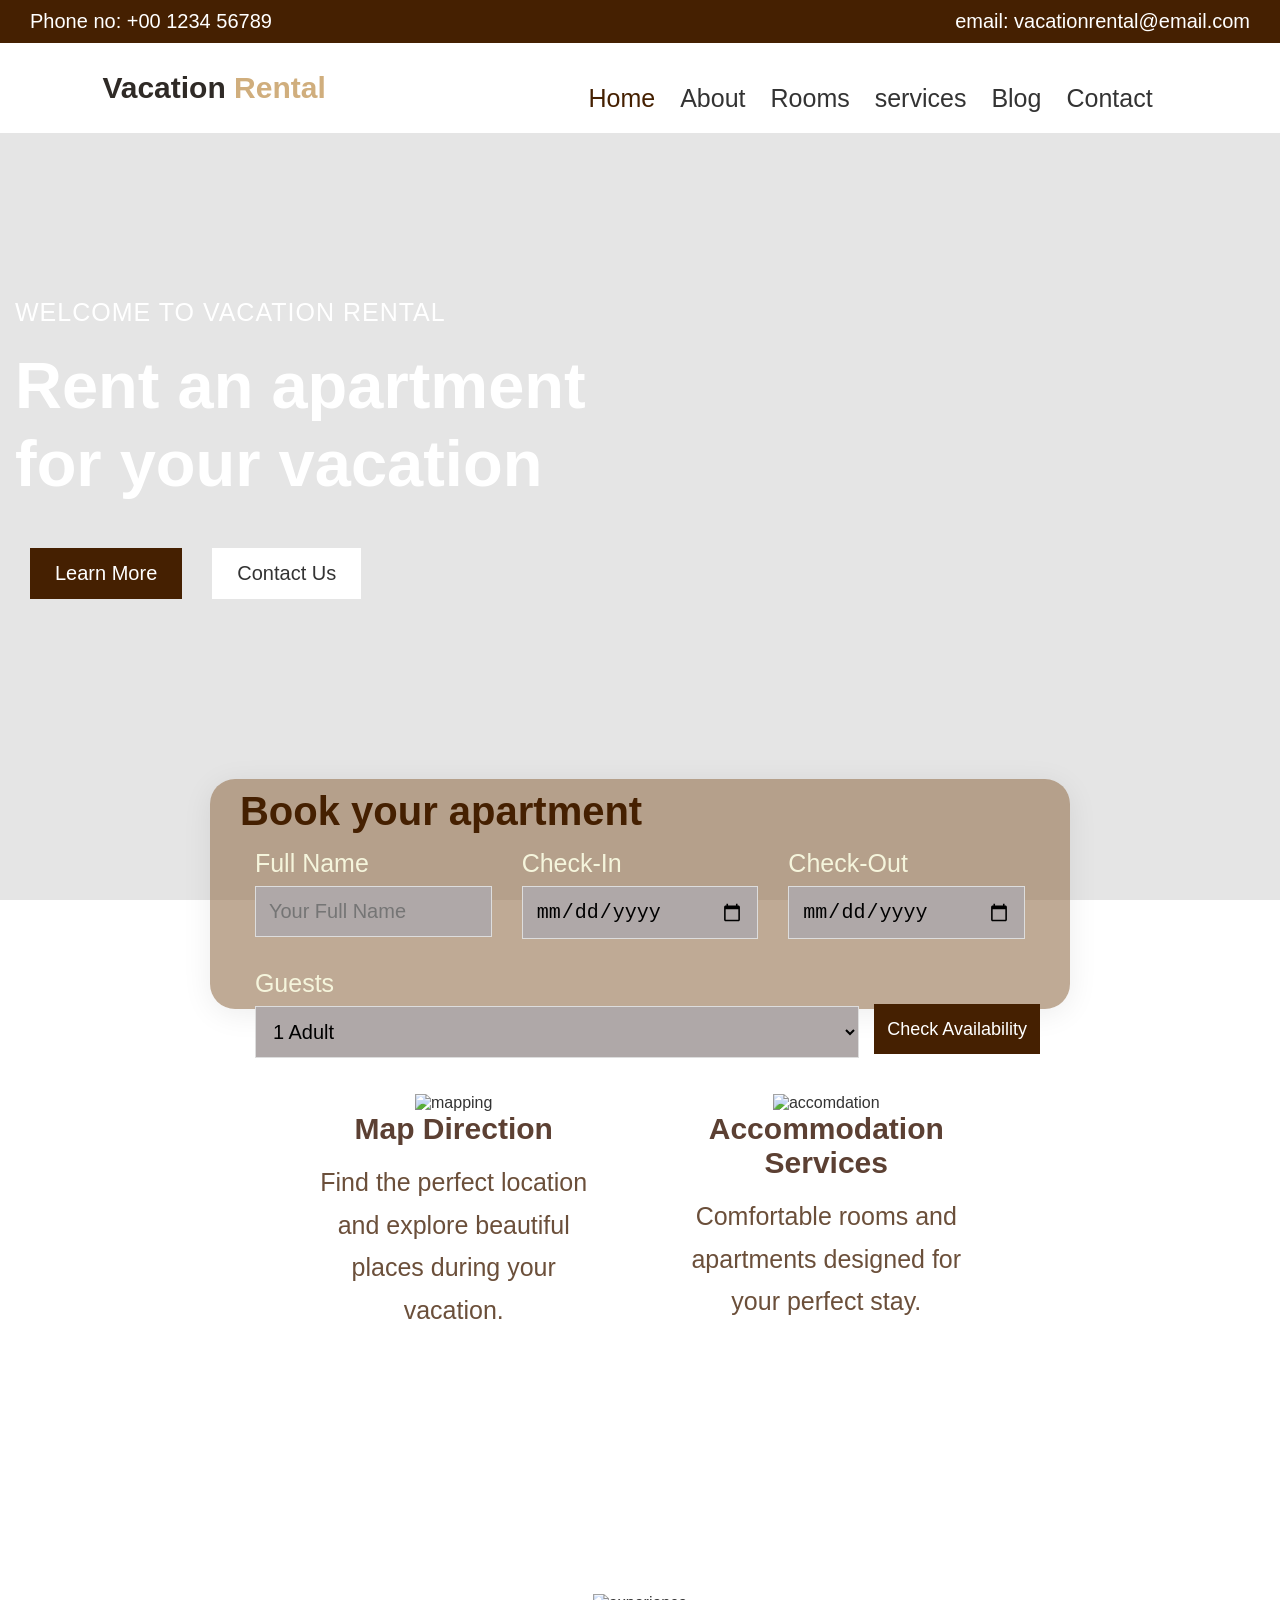
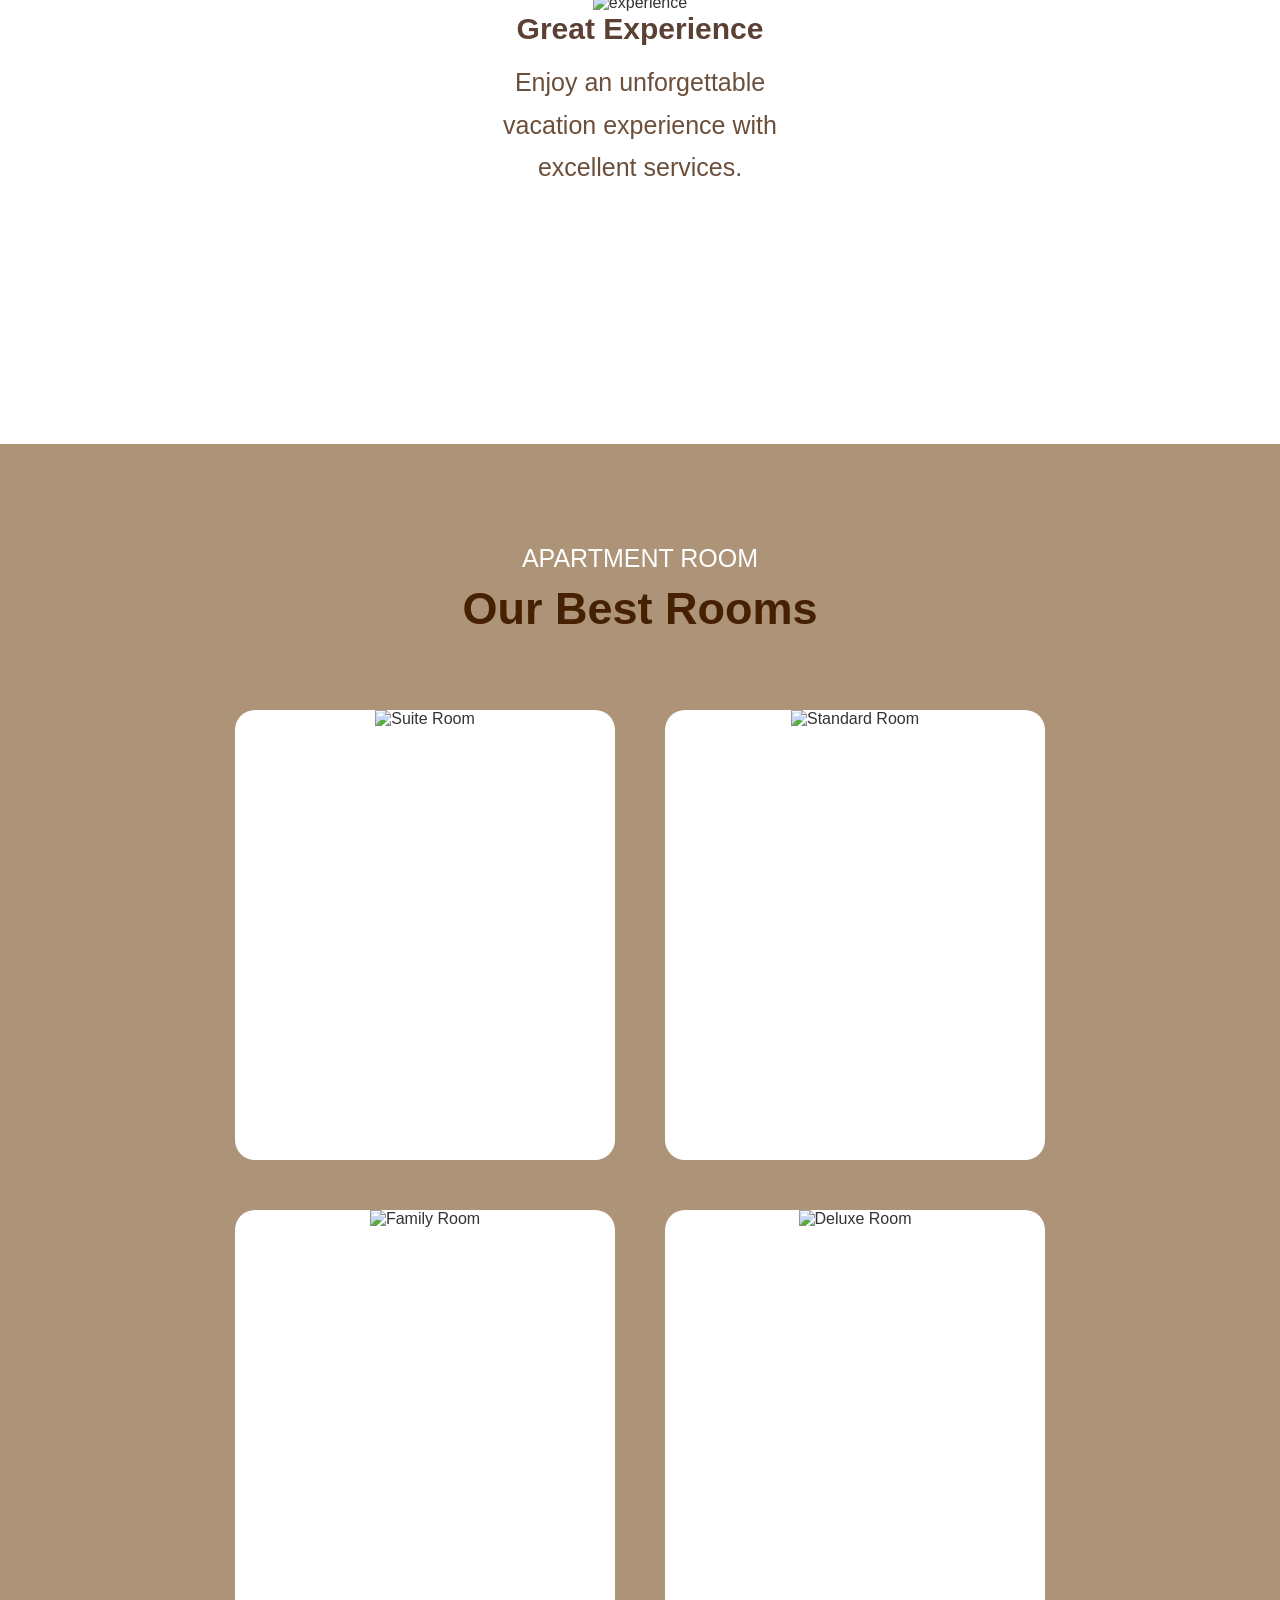
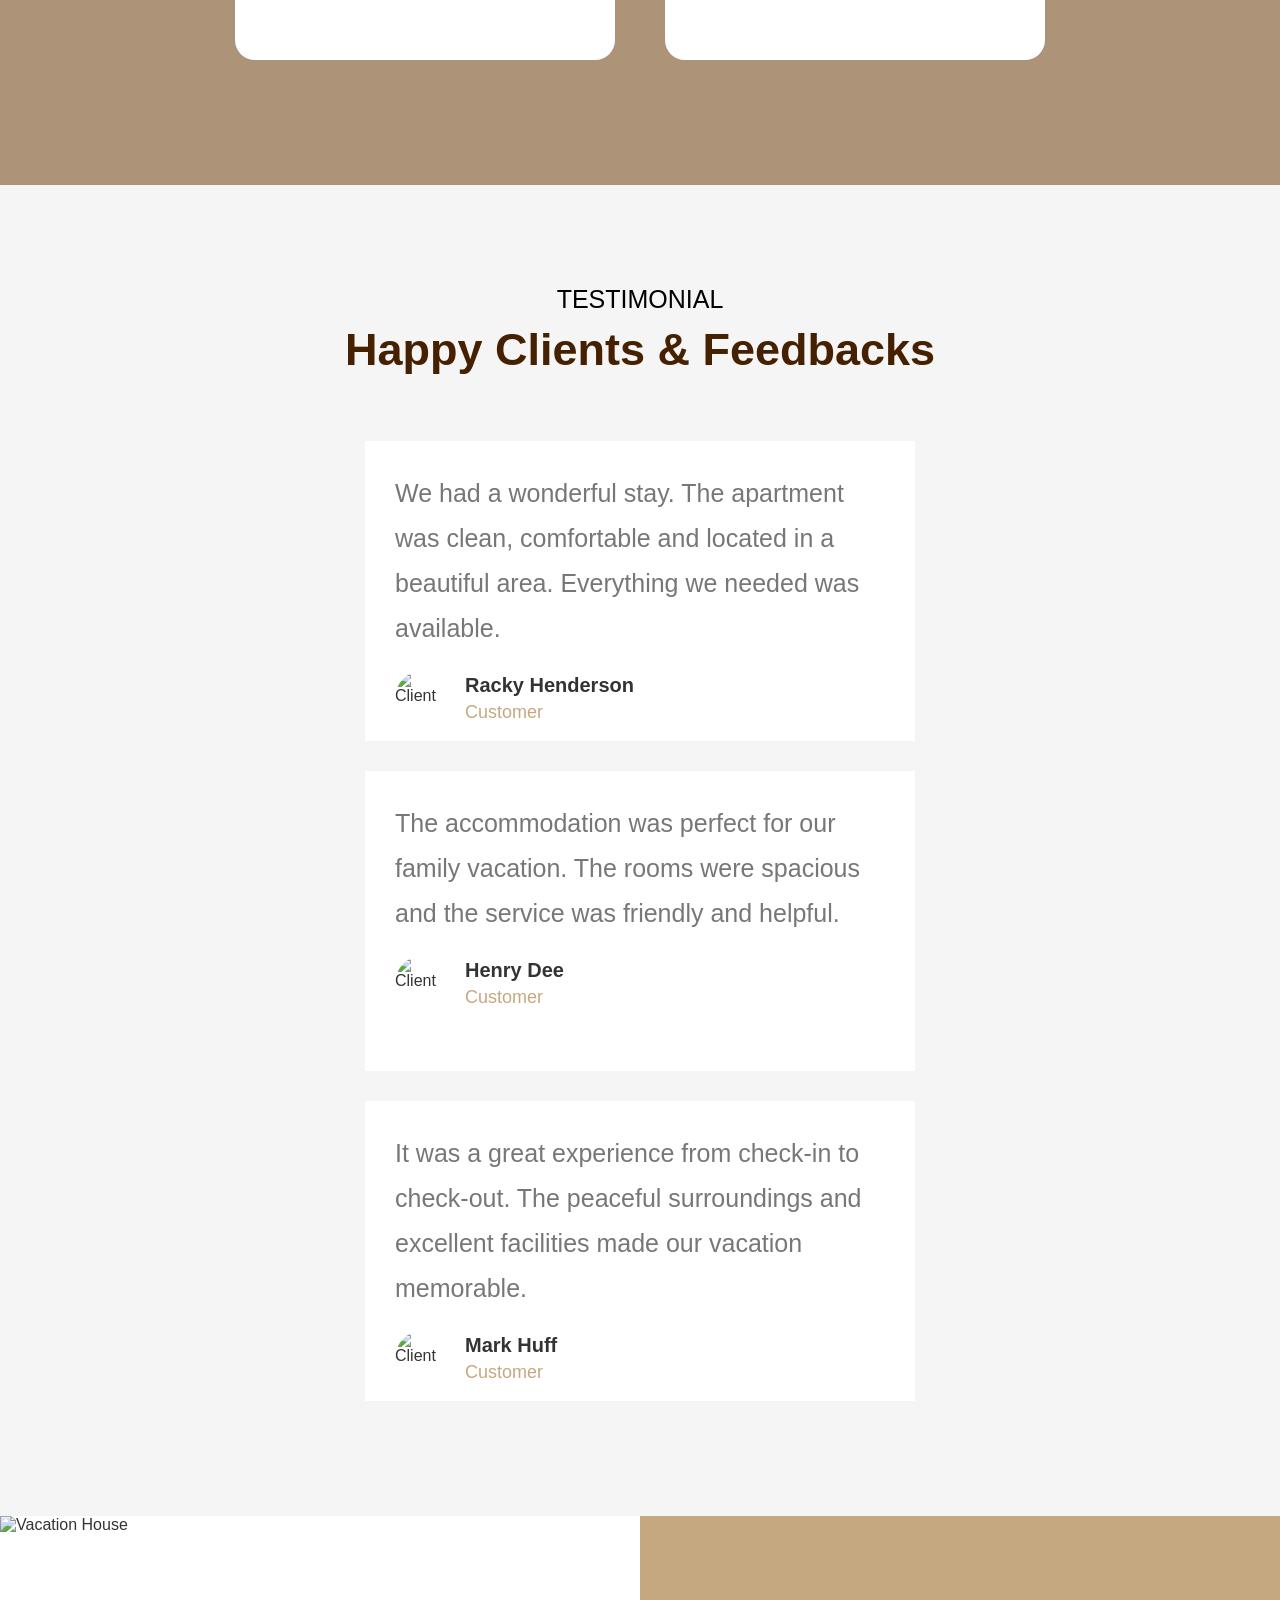
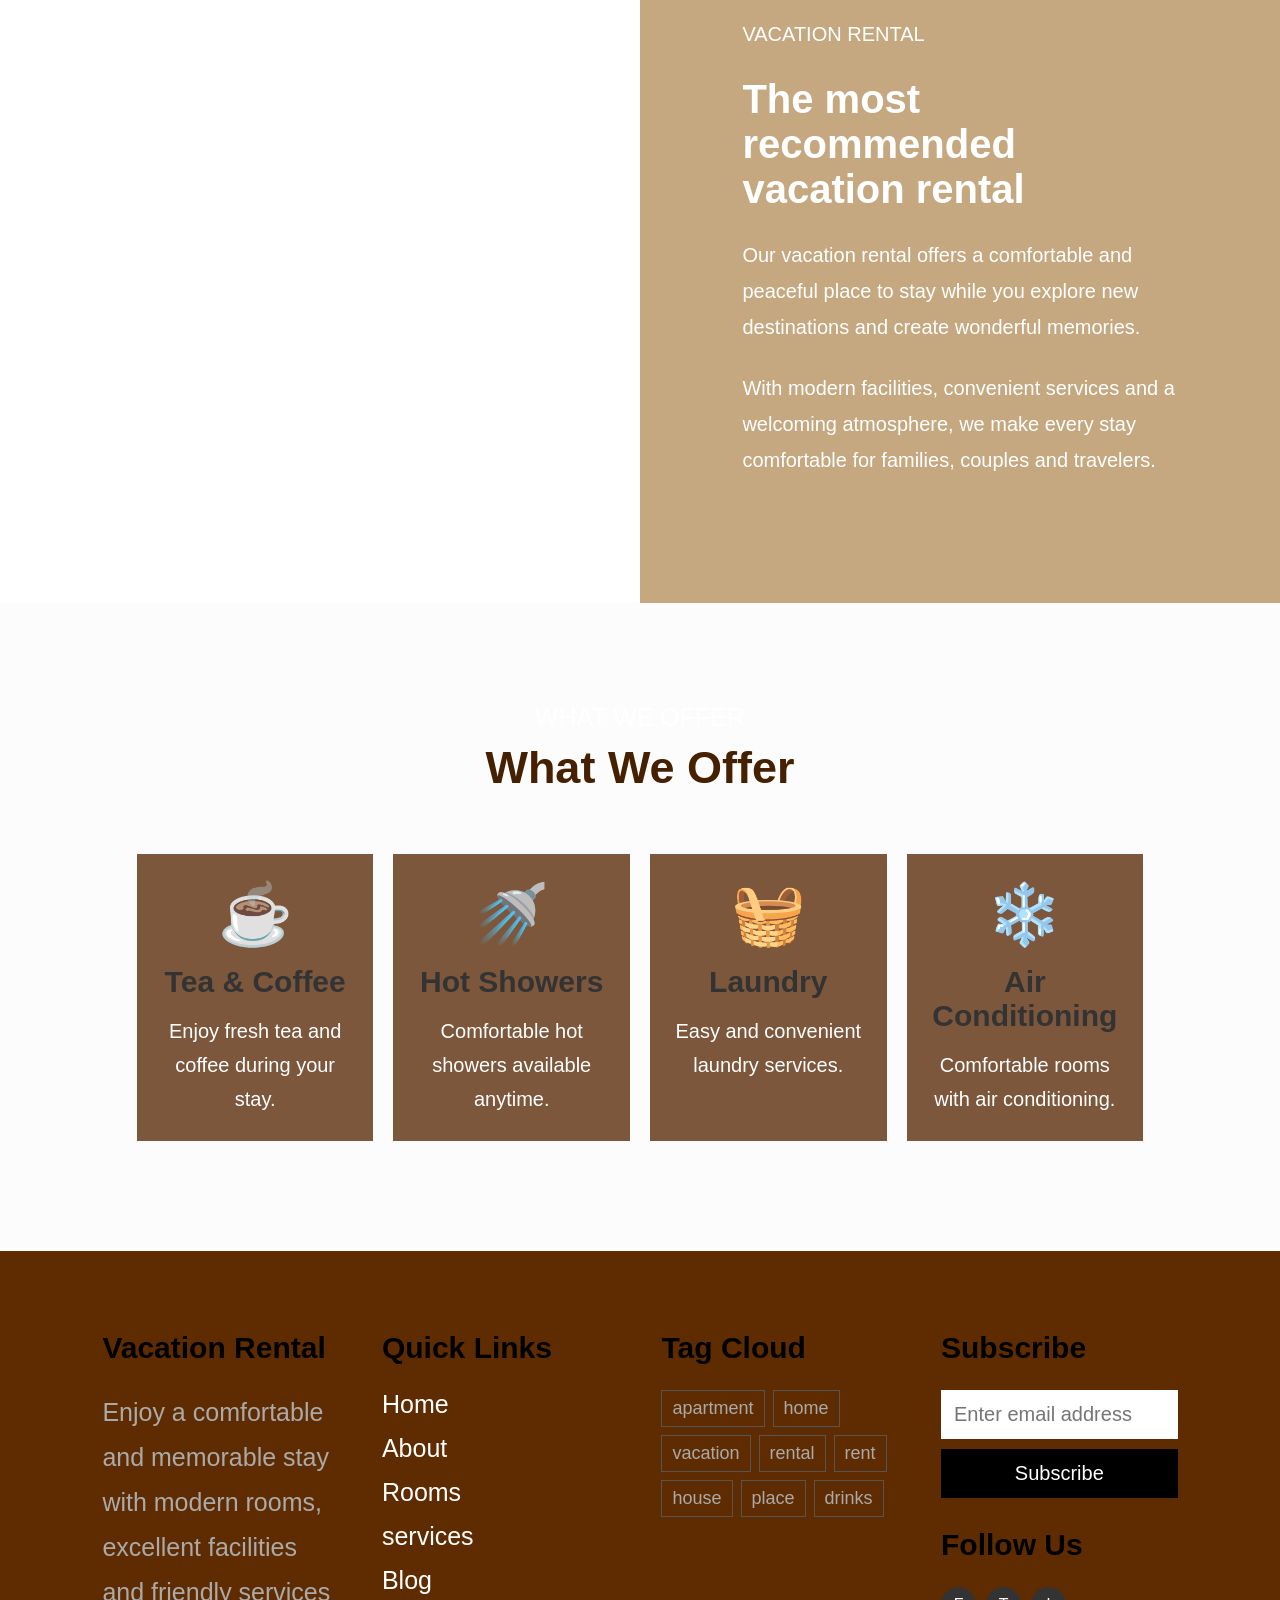
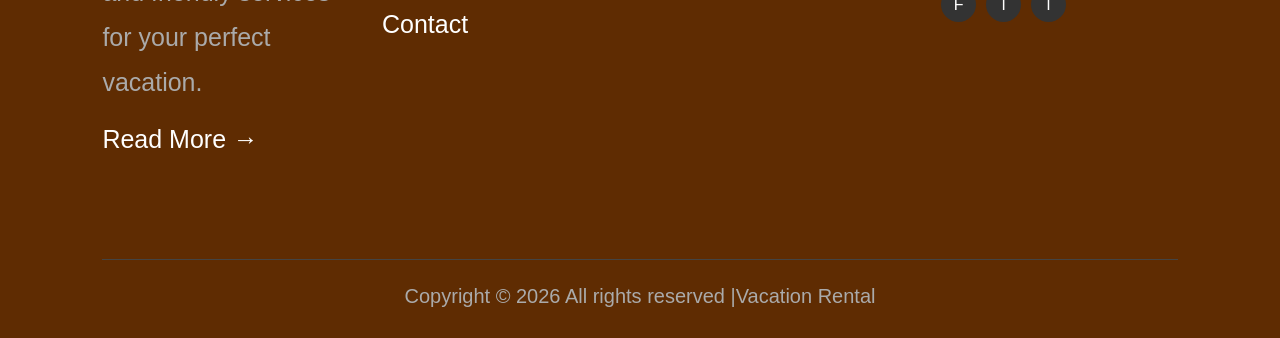
==== index.html @ 73f88fcf "Add files via upload Uploaded the Vacation Rental Project Files" ====
<!DOCTYPE html>
<html lang="en">
<head>
    <meta charset="UTF-8">
    <meta name="viewport" content="width=device-width, initial-scale=1.0">
    <title>Vacation Rental</title>
    <link rel="stylesheet" href="index.css">
</head>
<body>
    <header>
        <div class="top-bar">
            <div>
                Phone no: +00 1234 56789
            </div>
            <div>
                email: vacationrental@email.com
            </div>
        </div>
        <nav class="navbar">
            <a href="#home" class="logo">
                Vacation <span>Rental</span></a>
            <div class="nav-links">
                <a href="index.html" class="active">Home</a>
                <a href="about.html">About</a>
                <a href="rooms.html">Rooms</a>
                <a href="services.html">services</a>
                <a href="blog.html">Blog</a>
                <a href="contact.html">Contact</a>
            </div>
        </nav>
    </header>
    <section class="hero" >
        <div class="hero-content">
            <p>WELCOME TO VACATION RENTAL</p>
            <h1>Rent an apartment<br>for your vacation</h1>
            <div class="hero-buttons">
                <a href="rooms.html" class="btn btn-primary">Learn More</a>
                <a href="contact.html" class="btn btn-light">  Contact Us</a>
            </div>
        </div>
    </section>
    <section class="booking-section">
        <div class="booking-box">
            <h2 class="booking-title">  Book your apartment </h2>
            <div class="booking-item">
                <label>Full Name</label>
                <input type="text" placeholder="Your Full Name">
            </div>
            <div class="booking-item">
                <label>Check-In</label>
                <input type="date">
            </div>
            <div class="booking-item">
                <label>Check-Out</label>
                <input type="date">
            </div>
            <div class="booking-item">
                <label>Guests</label>
                <select>
                    <option>1 Adult</option>
                    <option>2 Adults</option>
                    <option>3 Adults</option>
                </select>
            </div>
            <button class="booking-button">Check Availability </button>
        </div>
    </section>
    <section class="services">
        <div class="services-container">
            <div class="service-card">
                <img src="images/maping_direction.png" alt="mapping">
                <h3>Map Direction</h3>
                <p>Find the perfect location and explore beautiful places during your vacation. </p>
            </div>
            <div class="service-card">
                <img src="images/accom_service.png" alt="accomdation">
                <h3>Accommodation Services</h3>
                <p> Comfortable rooms and apartments designed for your perfect stay.</p>
            </div>
            <div class="service-card">
                <img src="images/experience.png" alt="experience">
                <h3>Great Experience</h3>
                <p>  Enjoy an unforgettable vacation experience  with excellent services.</p>
            </div>
        </div>
    </section>
     <section class="rooms" id="rooms">
        <p class="section-small-title"> APARTMENT ROOM </p>
        <h2 class="section-title">   Our Best Rooms</h2>
        <div class="rooms-container">
        <div class="room-card">
             <div class="room-card-front">
                <img src="images/room1.avif" alt="Suite Room">
          </div>
           <div class="room-content-back">
                    <p class="room-price"> $120 / night</p>
                    <h3>Suite Room</h3>
                    <div class="room-details">
                        <span>Max: 3 Persons</span>
                        <span>Size: 45 m²</span>
                        <span>View: Sea View</span>
                        <span>Bed: 1</span>
                    </div>
                    <a href="#" class="room-btn">View Room Details &rarr;</a>
                </div>
        </div>
           <div class="room-card">
                <div class="room-card-front">
                    <img src="images/room2.avif"
                    alt="Standard Room">
                </div>
                <div class="room-content-back">
                    <p class="room-price">$100 / night</p>
                    <h3>Standard Room</h3>
                    <div class="room-details">
                        <span>Max: 3 Persons</span>
                        <span>Size: 45 m²</span>
                        <span>View: Sea View</span>
                        <span>Bed: 1</span>
                    </div>
                    <a href="#" class="room-btn">  View Room Details &rarr;</a>
                </div>
            </div>
            <div class="room-card">
                <div class="room-card-front"><img src="images/room3.avif"alt="Family Room"></div>
                <div class="room-content-back">
                    <p class="room-price">$150 / night</p>
                    <h3>Family Room</h3>
                    <div class="room-details">
                        <span>Max: 4 Persons</span>
                        <span>Size: 55 m²</span>
                        <span>View: Garden View</span>
                        <span>Bed: 2</span>
                    </div>
                    <a href="#" class="room-btn">   View Room Details &rarr;</a>
                </div>
            </div>
            <div class="room-card">
               <div class="room-card-front"> <img src="images/room4.avif"  alt="Deluxe Room"></div>
                <div class="room-content-back">
                    <p class="room-price">   $180 / night </p>
                    <h3>Deluxe Room</h3>
                    <div class="room-details">
                        <span>Max: 3 Persons</span>
                        <span>Size: 60 m²</span>
                        <span>View: Mountain View</span>
                        <span>Bed: 2</span>
                    </div>
                    <a href="#" class="room-btn"> View Room Details &rarr;</a>
                </div>
            </div>
        </div>
    </section> 
    
    <section class="testimonial">
        <p class="section-small-title"> TESTIMONIAL
        </p>
        <h2 class="section-title">  Happy Clients & Feedbacks</h2>
        <div class="testimonial-container">
            <div class="testimonial-card">
                <p>We had a wonderful stay. The apartment was clean, comfortable and located in a beautiful area. Everything we needed was available.</p>
                <div class="client">
                    <img src="images/client1.jpg" alt="Client">
                    <div>
                        <h4>Racky Henderson</h4>
                        <span>Customer</span>
                    </div>
                </div>
            </div>
            <div class="testimonial-card">
                <p>The accommodation was perfect for our family vacation. The rooms were spacious and the service was friendly and helpful.</p>
                <div class="client">
                    <img src="images/client2.jpg" alt="Client">
                    <div>
                        <h4>Henry Dee</h4>
                        <span>Customer</span>
                    </div>
                </div>
            </div>
            <div class="testimonial-card">
                <p>It was a great experience from check-in to check-out. The peaceful surroundings and excellent facilities made our vacation memorable.</p>
                <div class="client">
                    <img src="images/client3.jpg" alt="Client">
                    <div>
                        <h4>Mark Huff</h4>
                        <span>Customer</span>
                    </div>
                </div>
            </div>
        </div>
    </section>
    <section class="about-section" id="about">
        <div class="about-image">
            <img src="images/recc.avif"
                alt="Vacation House">
        </div>
        <div class="about-content">
            <p>VACATION RENTAL</p>
            <h2> The most recommended vacation rental</h2>
            <p>Our vacation rental offers a comfortable and peaceful place to stay while you explore new destinations and create wonderful memories.</p>
            <p>With modern facilities, convenient services and a welcoming atmosphere, we make every stay comfortable for families, couples and travelers.</p>
        </div>
    </section>

    <section class="offer">
        <p class="section-small-title"> WHAT WE OFFER </p>
        <h2 class="section-title">    What We Offer</h2>
        <div class="offer-container">

            <div class="offer-card">
                <div class="offer-icon">☕</div>
                <h3>Tea & Coffee</h3>
                <p>Enjoy fresh tea and coffee during your stay.</p>
            </div>

            <div class="offer-card">
                <div class="offer-icon">🚿</div>
                <h3>Hot Showers</h3>
                <p>Comfortable hot showers available anytime.</p>
            </div>

            <div class="offer-card">
                <div class="offer-icon">🧺</div>
                <h3>Laundry</h3>
                <p>Easy and convenient laundry services.</p>
            </div>

            <div class="offer-card">
                <div class="offer-icon">❄️</div>
                <h3>Air Conditioning</h3>
                <p>Comfortable rooms with air conditioning.</p>
            </div>
        </div>
    </section>

   
   <footer>
        <div class="footer-container" id="footer">
            <div class="footer-box">
                <h2> Vacation Rental </h2>
                <p>
                    Enjoy a comfortable and memorable stay with modern rooms,
                    excellent facilities and friendly services for your perfect vacation.
                </p>
                <a href="about.html"> Read More &rarr;</a>
            </div>
            <div class="footer-box">
                <h3>  Quick Links</h3>
                <a href="index.html">Home</a>
                <a href="about.html">About</a>
                <a href="rooms.html">Rooms</a>
                <a href="services.html">services</a>
                <a href="blog.html">Blog</a>
                <a href="contact.html">Contact</a>
            </div>
            <div class="footer-box">
                <h3> Tag Cloud </h3>
                <div class="tags">
                    <span>apartment</span>
                    <span>home</span>
                    <span>vacation</span>
                    <span>rental</span>
                    <span>rent</span>
                    <span>house</span>
                    <span>place</span>
                    <span>drinks</span>
                </div>
            </div>
            <div class="footer-box">
                <h3>  Subscribe </h3>
                <input type="email" placeholder="Enter email address">
                <button> Subscribe</button>
                <h3 class="follow-title"> Follow Us</h3>
                <div class="social-links">
                    <a href="#">F</a>
                    <a href="#">T</a>
                    <a href="#">I</a>
                </div>
            </div>
        </div>
        <div class="footer-bottom">
            <p>Copyright © 2026 All rights reserved |Vacation Rental</p>
        </div>
    </footer>
</body>
</html>
---- index.css ----
* {
    margin: 0;
    padding: 0;
    box-sizing: border-box;
}
body {
    font-family: Arial, sans-serif;
    color: #333;
    min-height: 100vh;
    background-image:
        linear-gradient(
            rgba(0, 0, 0, 0.1),
            rgba(0, 0, 0, 0.1) ),
        url("images/home-bg.avif");

    background-attachment: fixed;
    background-size: cover;
    background-position: center;
}

a {
    text-decoration: none;
}

header {
    background-color: white;
    width: 100%;
}

.top-bar {
    background-color: #452001;
    color: white;
    padding: 10px 30px;
    display: flex;
    justify-content: space-between;
    font-size: 20px;
}

.navbar {
    height: 90px;
    padding: 0 8%;
    display: flex;
    align-items: center;
    justify-content: space-between;
    background-color: white;
}

.logo {
    font-size: 30px;
    font-weight: bold;
    color: #2F2A26;
}

.logo span {
    color: #d0ae7d;
}

.nav-links {
    display: flex;
    margin-top: 20px;
}

.nav-links a {
    color: #333;
    font-size: 25px;
    margin-right: 25px;
    transition: 0.3s;
}

.nav-links a:hover,
.nav-links .active {
    color: #452001;
}

.hero {
    display: flex;
    padding: 15px;
}

.hero-content {
    width: 55%;
    color: white;
    position: relative;
    top: 150px;
}

.hero-content p {
    font-size: 25px;
    margin-bottom: 20px;
    letter-spacing: 1px;
}

.hero-content h1 {
    font-size: 65px;
    line-height: 1.2;
    margin-bottom: 30px;
}

.hero-buttons {
    display: flex;
}

.btn {
    padding: 14px 25px;
    display: inline-block;
    margin: 15px;
    transition: 0.3s;
}

.btn-primary {
    background-color: #452001;
    font-size: 20px;
    color: white;
}

.btn-primary:hover {
    background-color: white;
    color: #333;
}

.btn-light {
    background-color: white;
    font-size: 20px;
    color: #333;
}

.btn-light:hover {
    background-color: #452001;
    color: white;
}

.booking-section {
    padding: 0 8%;
    margin-top: 300px;
    position: relative;
    z-index: 10;
}

.booking-box {
    background-color: #9876549e;
    padding: 10px 30px;
    box-shadow: 0 5px 30px rgba(0, 0, 0, 0.074);
    height: 230px;
    width: 80%;
    display: flex;
    flex-direction: row;
    justify-content: center;
    flex-wrap: wrap;
    margin: 0 auto;
    border-radius: 25px;
}

.booking-title {
    width: 100%;
    font-size: 40px;
    color: #452001;
}

.booking-item {
    flex: 1;
    min-width: 180px;
    margin: 15px;
}

.booking-item label {
    display: block;
    margin-bottom: 8px;
    font-size: 25px;
    color: beige;
}

.booking-item input,
.booking-item select {
    width: 100%;
    padding: 13px;
    font-size: 20px;
    background-color: #afa8a8;
    border: 1px solid #ddd;
    outline: none;
}

.booking-button {
    background-color: #452001;
    color: white;
    border: none;
    height: 50px;
    padding: 13px;
    margin-top: 50px;
    cursor: pointer;
    font-size: 18px;
}
.services {
    margin-top: 25px;
    padding: 5px 8%;
    text-align: center;
}

.section-small-title {
    color: white;
    font-size: 25px;
 margin-bottom: 10px;
}

.section-title {
    font-size: 45px;
    color: #452001;
    margin-bottom: 20px;
}

.services-container {
    display: flex;
    justify-content: center;
    flex-wrap: wrap;
}

.service-card {
    width: 30%;
    height: 450px;
    min-width: 250px;
    padding: 30px 20px;
    margin: 25px;
    background-color: white;
    transition: 0.2s;
}

.service-card:hover {
    width: 32%;
    height: 480px;
}

.service-card img {
    width: 100%;
    height: 250px;
    object-fit: cover;
}

.service-card h3 {
    font-size: 30px;
    margin-bottom: 15px;
    color: #5C4033;
}

.service-card p {
    color: #6B4F3A;
    font-size: 25px;
    line-height: 1.7;
}

.rooms {
    background-color: #987654c9;
    padding: 100px 100px;
    text-align: center;
}

.rooms-container {
    margin-top: 50px;
    display: flex;
    flex-wrap: wrap;
    justify-content: center;
    background-color: transparent;
}

.room-card {
    width: 380px;
    height: 450px;
    margin: 25px;
    position: relative;
    perspective: 1000px;
    transform-style: preserve-3d;
    transition: 1s;
}

.room-card:hover {
    transform: rotateY(180deg);
}

.room-card-front,
.room-content-back {
    position: absolute;
    width: 100%;
    height: 100%;
    top: 0;
    left: 0;
    border-radius: 20px;
    backface-visibility: hidden;
}

.room-card-front {
    background: white;
    overflow: hidden;
}

.room-card-front img {
    width: 100%;
    height: 100%;
    object-fit: cover;
}

.room-content-back {
    background: #48260ac3;
    transform: rotateY(180deg);
    display: flex;
    justify-content: center;
    align-items: center;
    flex-direction: column;
    padding: 20px;
    text-align: center;
}

.room-content-back .room-price {
    color: rgb(196, 148, 28);
    font-size: 20px;
    font-weight: bold;
    margin-bottom: 18px;
}

.room-content-back h3 {
    color: #FFFFFF;
    font-size: 30px;
    margin-bottom: 15px;
}

.room-content-back .room-details {
    display: flex;
    flex-direction: column;
    align-items: start;
    color: #F5E6D3;
    font-size: 20px;
}

.room-content-back .room-details span {
    margin-bottom: 8px;
}

.room-content-back .room-btn {
    font-size: 20px;
    margin-top: 20px;
    display: inline-block;
    color: rgb(196, 148, 28);
}

.testimonial {
    padding: 100px 8%;
    text-align: center;
    background-color: whitesmoke;
}

.testimonial .section-small-title {
    color: black;
}

.testimonial-container {
    margin-top: 50px;
    display: flex;
    justify-content: center;
    flex-wrap: wrap;
}

.testimonial-card {
    width: 550px;
    min-width: 250px;
    height: 300px;
    padding: 30px;
    margin: 15px;
    background-color: white;
    text-align: left;
    transition: all 2s ease-in;
}

.testimonial-card:hover {
    transform: translateY(-20px);
}

.testimonial-card p {
    color: #777;
    font-size: 25px;
    line-height: 1.8;
    margin-bottom: 20px;
}

.client {
    display: flex;
    align-items: center;
}

.client img {
    width: 55px;
    height: 55px;
    border-radius: 50%;
    object-fit: cover;
    margin-right: 15px;
}

.client h4 {
    font-size: 20px;
    margin-bottom: 5px;
}

.client span {
    color: #c5a880;
    font-size: 18px;
}

.about-section {
    display: flex;
    min-height: 500px;
}

.about-image {
    width: 50%;
}

.about-image img {
    width: 100%;
    height: 100%;
    object-fit: cover;
}

.about-content {
    width: 50%;
    background-color: #c5a880;
    color: white;
    padding: 100px 8%;
    display: flex;
    flex-direction: column;
    justify-content: center;
}

.about-content h2 {
    font-size: 40px;
    margin-bottom: 25px;
}

.about-content p {
    font-size: 20px;
    line-height: 1.8;
    margin-bottom: 25px;
}

.offer {
    padding: 100px 8%;
    text-align: center;
    background-color: rgba(245, 245, 245, 0.329);
}

.offer-container {
    margin-top: 50px;
    display: flex;
    flex-wrap: wrap;
    justify-content: center;
}

.offer-card {
    width: 22%;
    min-width: 220px;
    padding: 25px;
    margin: 10px;
    background-color: #7c573c;
}

.offer-card h3 {
    font-size: 30px;
    margin: 15px 0;
}

.offer-card p {
    font-size: 20px;
    color: white;
    line-height: 1.7;
}

.offer-icon {
    font-size: 60px;
    margin-bottom: 15px;
}

footer {
    background-color: #5f2c02;
    color: #aaa;
    padding: 80px 8% 30px;
}

.footer-container {
    display: flex;
    justify-content: space-between;
    flex-wrap: wrap;
}

.footer-box {
    width: 22%;
    min-width: 200px;
    margin-bottom: 30px;
}

.footer-box h2,
.footer-box h3 {
    color: black;
    font-size: 30px;
    margin-bottom: 25px;
}

.footer-box p {
    font-size: 25px;
    line-height: 1.8;
    margin-bottom: 20px;
}

.footer-box > a {
    display: block;
    color: white;
    font-size: 25px;
    margin-bottom: 15px;
    transition: 0.3s;
}

.footer-box > a:hover {
    color: goldenrod;
}

.footer-box input {
    width: 100%;
    padding: 13px;
    font-size: 20px;
    border: none;
    outline: none;
    margin-bottom: 10px;
}

.footer-box button {
    width: 100%;
    padding: 13px;
    border: none;
    font-size: 20px;
    background-color: black;
    color: white;
    cursor: pointer;
    transition: 0.3s;
}

.footer-box button:hover {
    background-color: white;
    color: #333;
}

.tags {
    display: flex;
    flex-wrap: wrap;
}

.tags span {
    border: 1px solid #555;
    padding: 7px 10px;
    font-size: 18px;
    margin-right: 8px;
    margin-bottom: 8px;
    transition: 0.3s;
}

.tags span:hover {
    background-color: #c5a880;
    color: #ffffff;
    border-color: #c5a880;
}

.follow-title {
    margin-top: 30px;
}

.social-links {
    display: flex;
}

.social-links a {
    width: 35px;
    height: 35px;
    border-radius: 50%;
    background-color: #333;
    color: white;
    display: flex;
    justify-content: center;
    align-items: center;
    margin-right: 10px;
    transition: 0.3s;
}

.social-links a:hover {
    background-color: #c5a880;
}

.footer-bottom {
    border-top: 1px solid #444;
    margin-top: 60px;
    padding-top: 25px;
    text-align: center;
}

.footer-bottom p {
    font-size: 20px;
}


@media (max-width: 767px) {

    .top-bar {
        flex-direction: column;
        align-items: center;
        text-align: center;
        padding: 10px 15px;
        font-size: 16px;
    }

    .top-bar div {
        margin-bottom: 5px;
    }
    .navbar {
        height: auto;
        padding: 20px 15px;
        flex-direction: column;
    }

    .logo {
        font-size: 26px;
        margin-bottom: 15px;
    }

    .nav-links {
        width: 100%;
        flex-wrap: wrap;
        justify-content: center;
        margin-top: 0;
    }

    .nav-links a {
        font-size: 16px;
        margin-right: 12px;
        margin-bottom: 10px;
    }
    .hero {
        min-height: 450px;
        padding: 30px 20px;
        align-items: center;
    }

    .hero-content {
        width: 100%;
        top: 0;
        text-align: center;
    }

    .hero-content h1 {
        font-size: 38px;
        line-height: 1.2;
        margin-bottom: 20px;
    }

    .hero-content p {
        font-size: 16px;
        margin-bottom: 15px;
    }

    .hero-buttons {
        justify-content: center;
        flex-wrap: wrap;
    }

    .btn {
        font-size: 16px;
        padding: 12px 20px;
        margin: 8px;
    }
    .booking-section {
        margin-top: 30px;
        padding: 0 15px;
    }

    .booking-box {
        width: 100%;
        height: auto;
        padding: 25px 20px;
        flex-direction: column;
        flex-wrap: nowrap;
    }

    .booking-title {
        width: 100%;
        font-size: 28px;
        text-align: center;
        margin-bottom: 10px;
    }

    .booking-item {
        width: 100%;
        min-width: 0;
        margin: 10px 0;
        flex: none;
    }

    .booking-item label {
        font-size: 18px;
    }

    .booking-item input,
    .booking-item select {
        width: 100%;
        font-size: 16px;
        padding: 12px;
    }

    .booking-button {
        width: 100%;
        height: 50px;
        margin: 15px 0 0;
        font-size: 16px;
    }

    .section-small-title {
        font-size: 18px;
    }

    .section-title {
        font-size: 30px;
        line-height: 1.2;
    }

    .services {
        padding: 50px 15px;
    }

    .services-container {
        flex-direction: column;
        align-items: center;
    }

    .service-card {
        width: 100%;
        height: auto;
        min-width: 0;
        margin: 15px 0;
    }

    .service-card:hover {
        width: 100%;

        height: auto;
    }

    .service-card img {
        height: 220px;
    }

    .service-card h3 {
        font-size: 25px;
    }

    .service-card p {
        font-size: 18px;
    }

    .rooms {
        padding: 60px 15px;
    }

    .rooms-container {
        flex-direction: column;
        align-items: center;
    }

    .room-card {
        width: 100%;
        height: 400px;
        min-width: 0;
        margin: 15px 0;
    }
    .testimonial {
        padding: 60px 15px;
    }

    .testimonial-container {
        flex-direction: column;
        align-items: center;
        margin-top: 30px;
    }

    .testimonial-card {
        width: 100%;
        height: auto;
        min-height: 250px;
        min-width: 0;
        margin: 15px 0;
        padding: 25px;
    }

    .testimonial-card p {
        font-size: 18px;
        line-height: 1.6;
    }

    .about-section {
        flex-direction: column;
    }

    .about-image,
    .about-content {
        width: 100%;
    }

    .about-image {
        height: 300px;
    }

    .about-content {
        padding: 50px 20px;
    }

    .about-content h2 {
        font-size: 30px;
    }

    .about-content p {
        font-size: 18px;
    }
    .offer {
        padding: 60px 15px;
    }

    .offer-container {
        flex-direction: column;
        align-items: center;
        margin-top: 30px;
    }

    .offer-card {
        width: 100%;
        min-width: 0;
        margin: 10px 0;
    }

    .offer-card h3 {
        font-size: 25px;
    }

    .offer-card p {
        font-size: 18px;
    }
    footer {
        padding: 50px 20px 25px;
    }

    .footer-container {
        flex-direction: column;
    }

    .footer-box {
        width: 100%;

        min-width: 0;

        margin-bottom: 30px;
    }

    .footer-box h2,
    .footer-box h3 {
        font-size: 25px;
    }

    .footer-box p,
    .footer-box > a {
        font-size: 18px;
    }

    .footer-bottom {
        margin-top: 30px;
    }

    .footer-bottom p {
        font-size: 16px;
    }
}
@media (min-width: 768px) and (max-width: 1024px) {

    .navbar {
        height: auto;
        padding: 20px;
        flex-direction: column;
    }

    .nav-links {
        margin-top: 15px;
        flex-wrap: wrap;
        justify-content: center;
    }

    .nav-links a {
        font-size: 20px;
        margin-right: 15px;
        margin-bottom: 10px;
    }

    .hero {
        min-height: 500px;
        padding: 40px 5%;
        align-items: center;
    }

    .hero-content {
        width: 70%;
        top: 0;
    }

    .hero-content h1 {
        font-size: 48px;
    }

    .hero-content p {
        font-size: 20px;
    }
    .booking-section {
        margin-top: 50px;
        padding: 0 5%;
    }

    .booking-box {
        width: 100%;
        height: auto;
        padding: 25px;
    }

    .booking-title {
        font-size: 35px;
        margin-bottom: 10px;
    }

    .booking-item {
        flex: 0 0 42%;
        min-width: 0;
        margin: 10px;
    }

    .booking-button {
        width: 42%;
        margin: 10px;
        margin-top: 43px;
    }
    .services {
        padding: 70px 5%;
    }

    .service-card {
        width: 45%;
        min-width: 0;
        margin: 15px;
    }
    .rooms {
        padding: 70px 5%;
    }

    .room-card {
        width: 45%;
        margin: 15px;
    }
    .testimonial {
        padding: 70px 5%;
    }

    .testimonial-card {
        width: 45%;
        min-width: 0;
        height: auto;
        margin: 15px;
    }

    .testimonial-card p {
        font-size: 20px;
    }

    .about-content {
        padding: 60px 6%;
    }

    .offer {
        padding: 70px 5%;
    }

    .offer-card {
        width: 45%;
        min-width: 0;
        margin: 15px;
    }
    .footer-box {
        width: 45%;
        min-width: 0;
    }
}
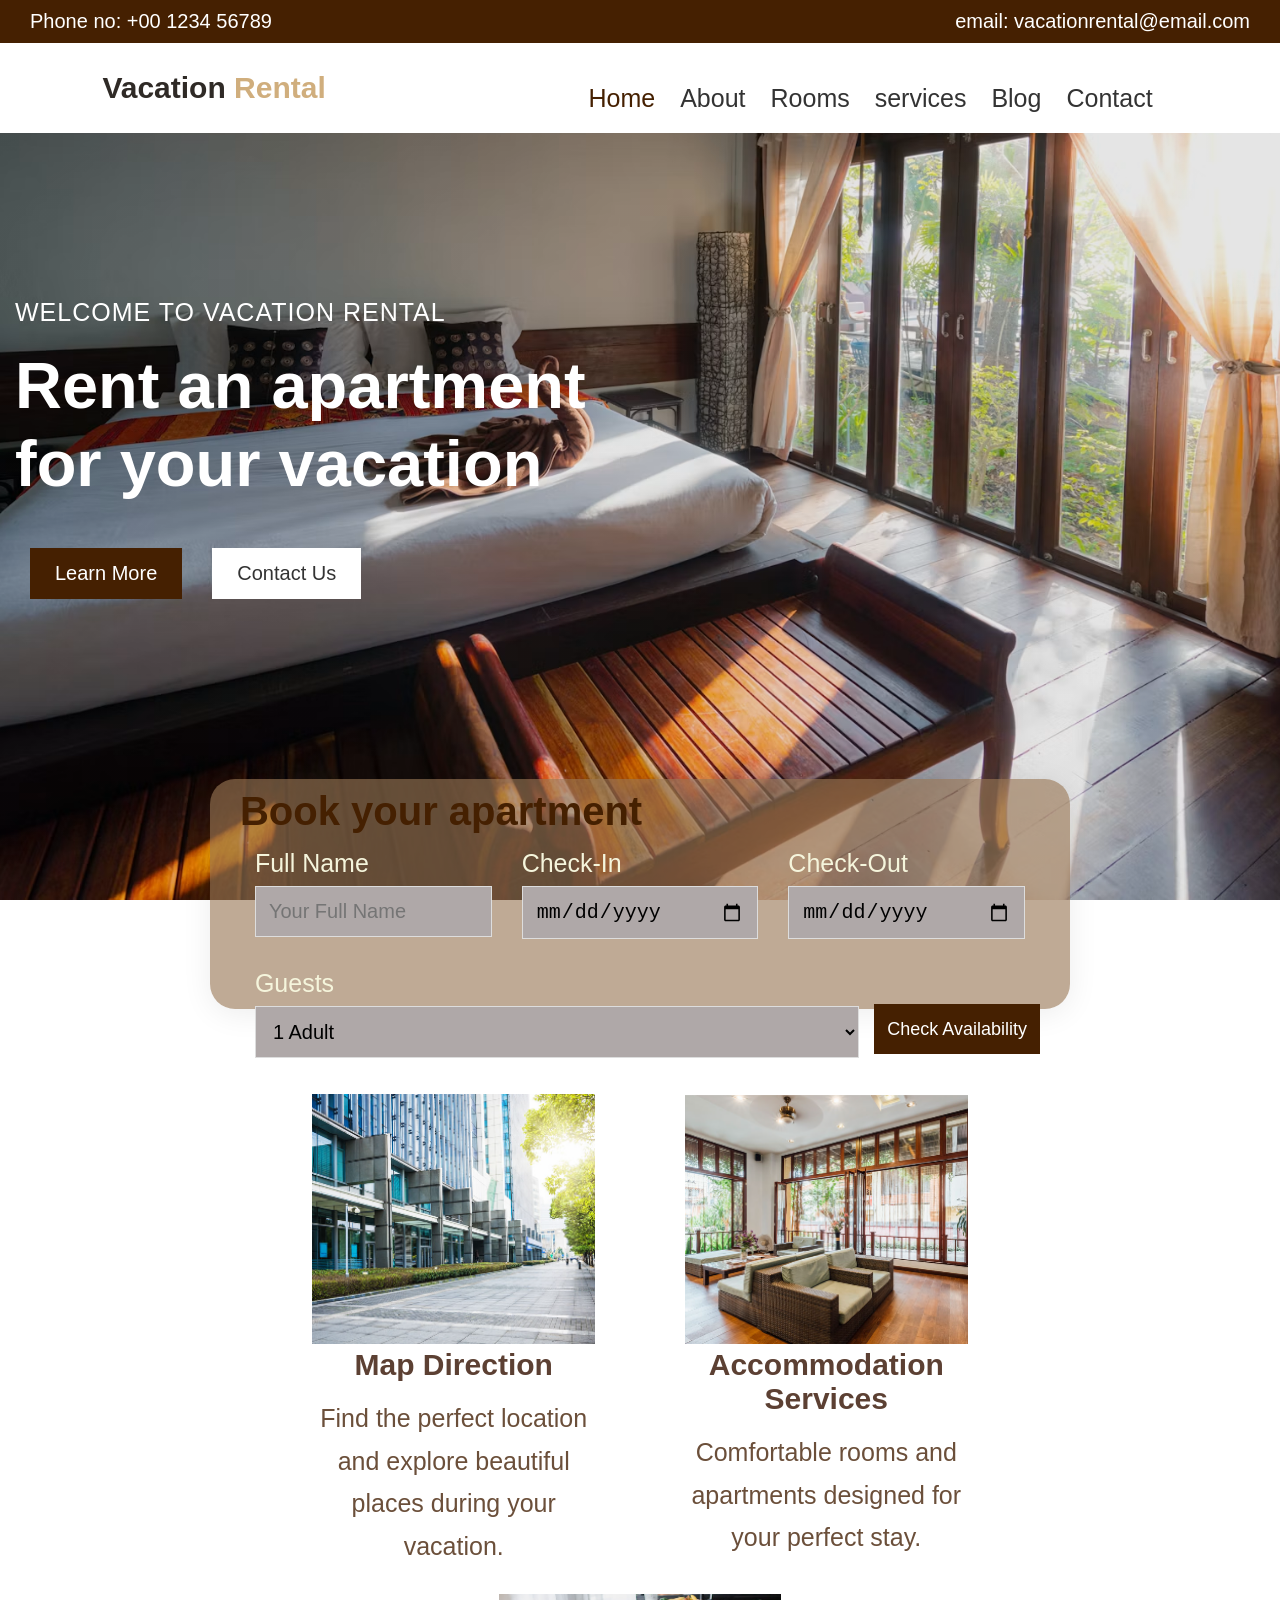
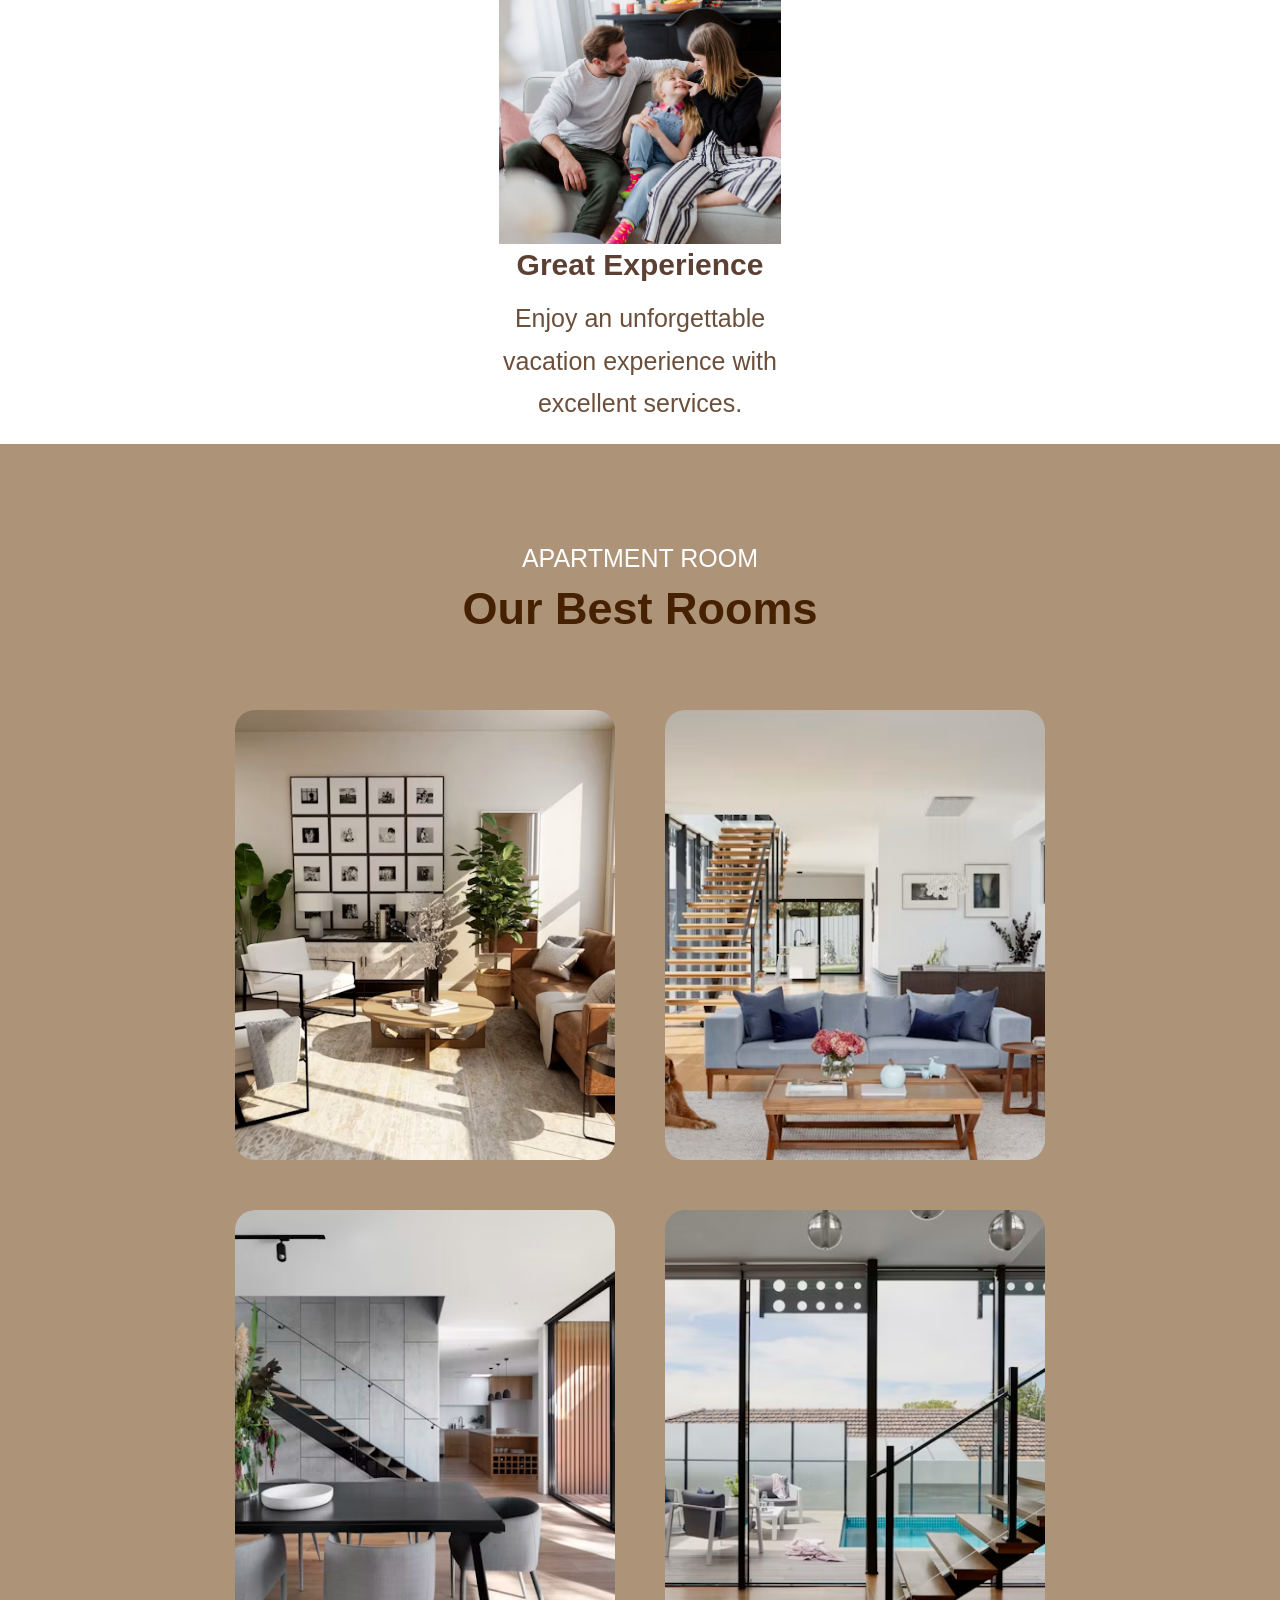
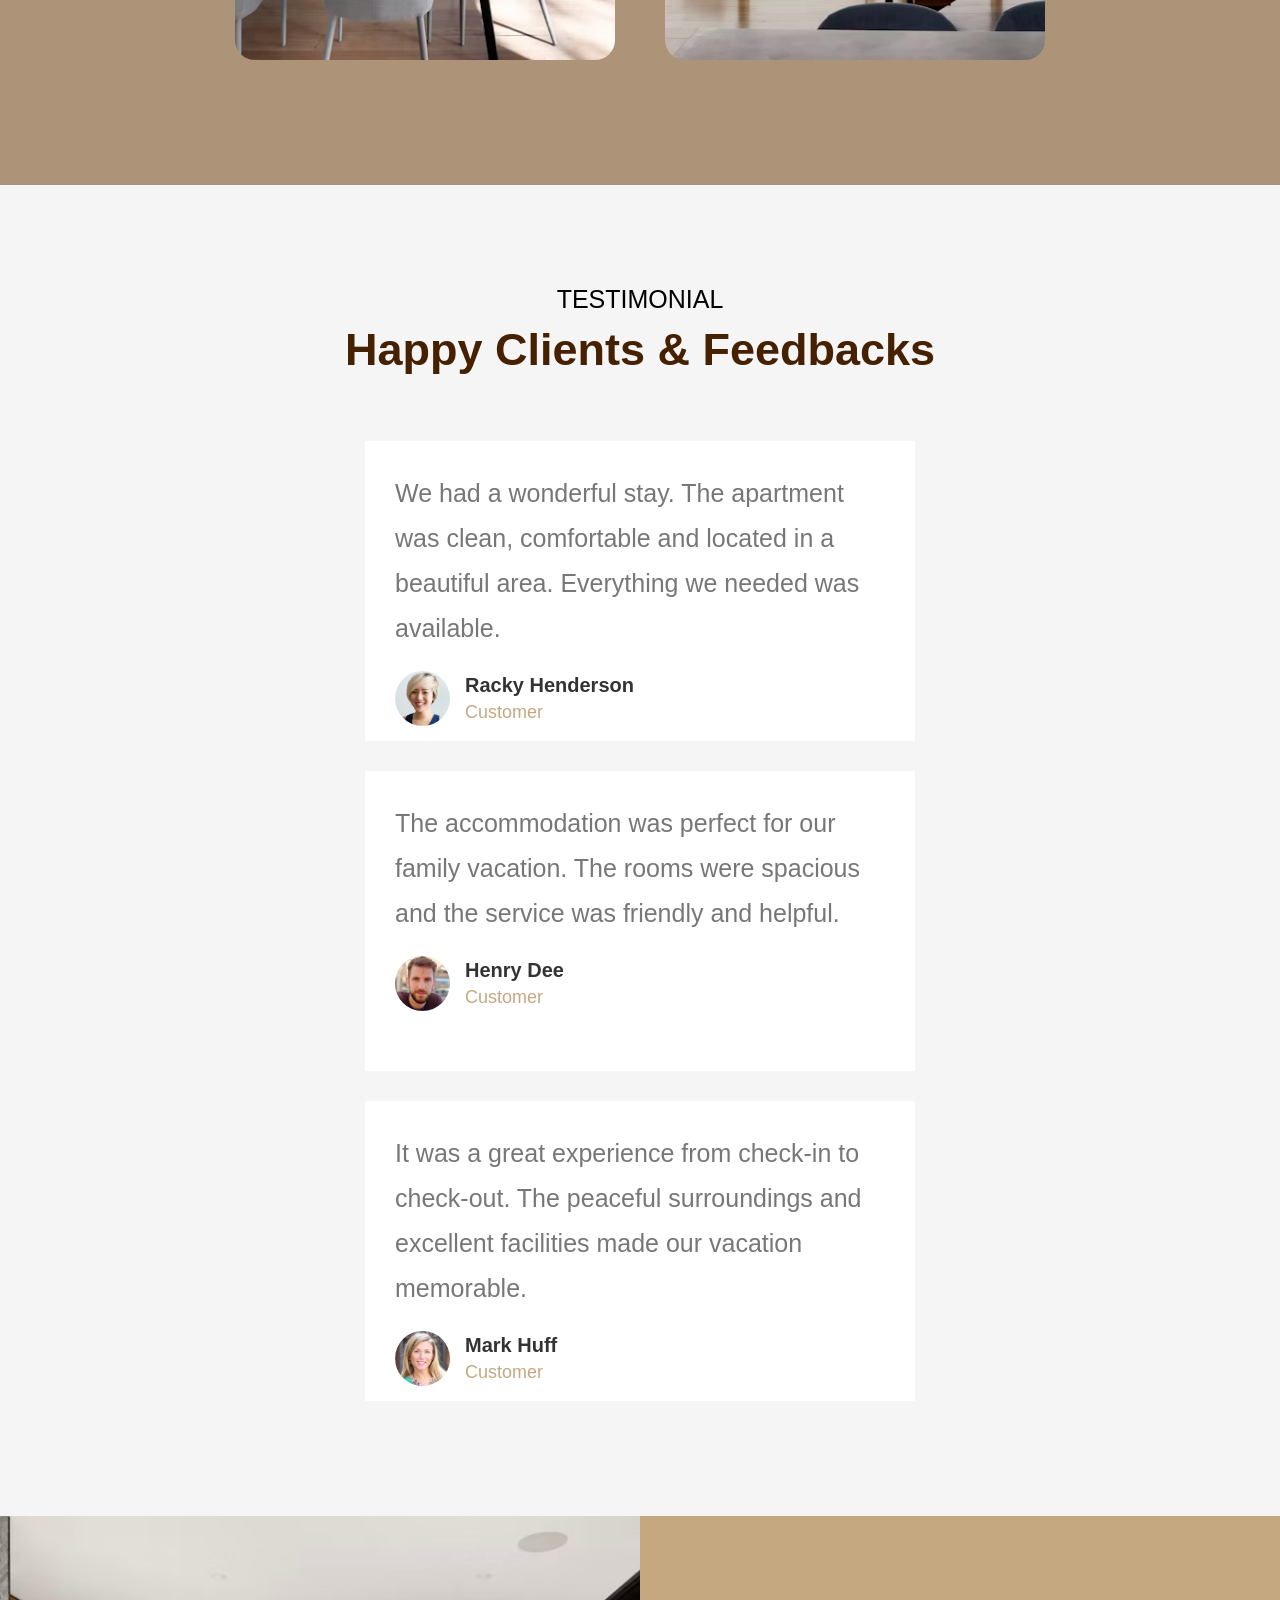
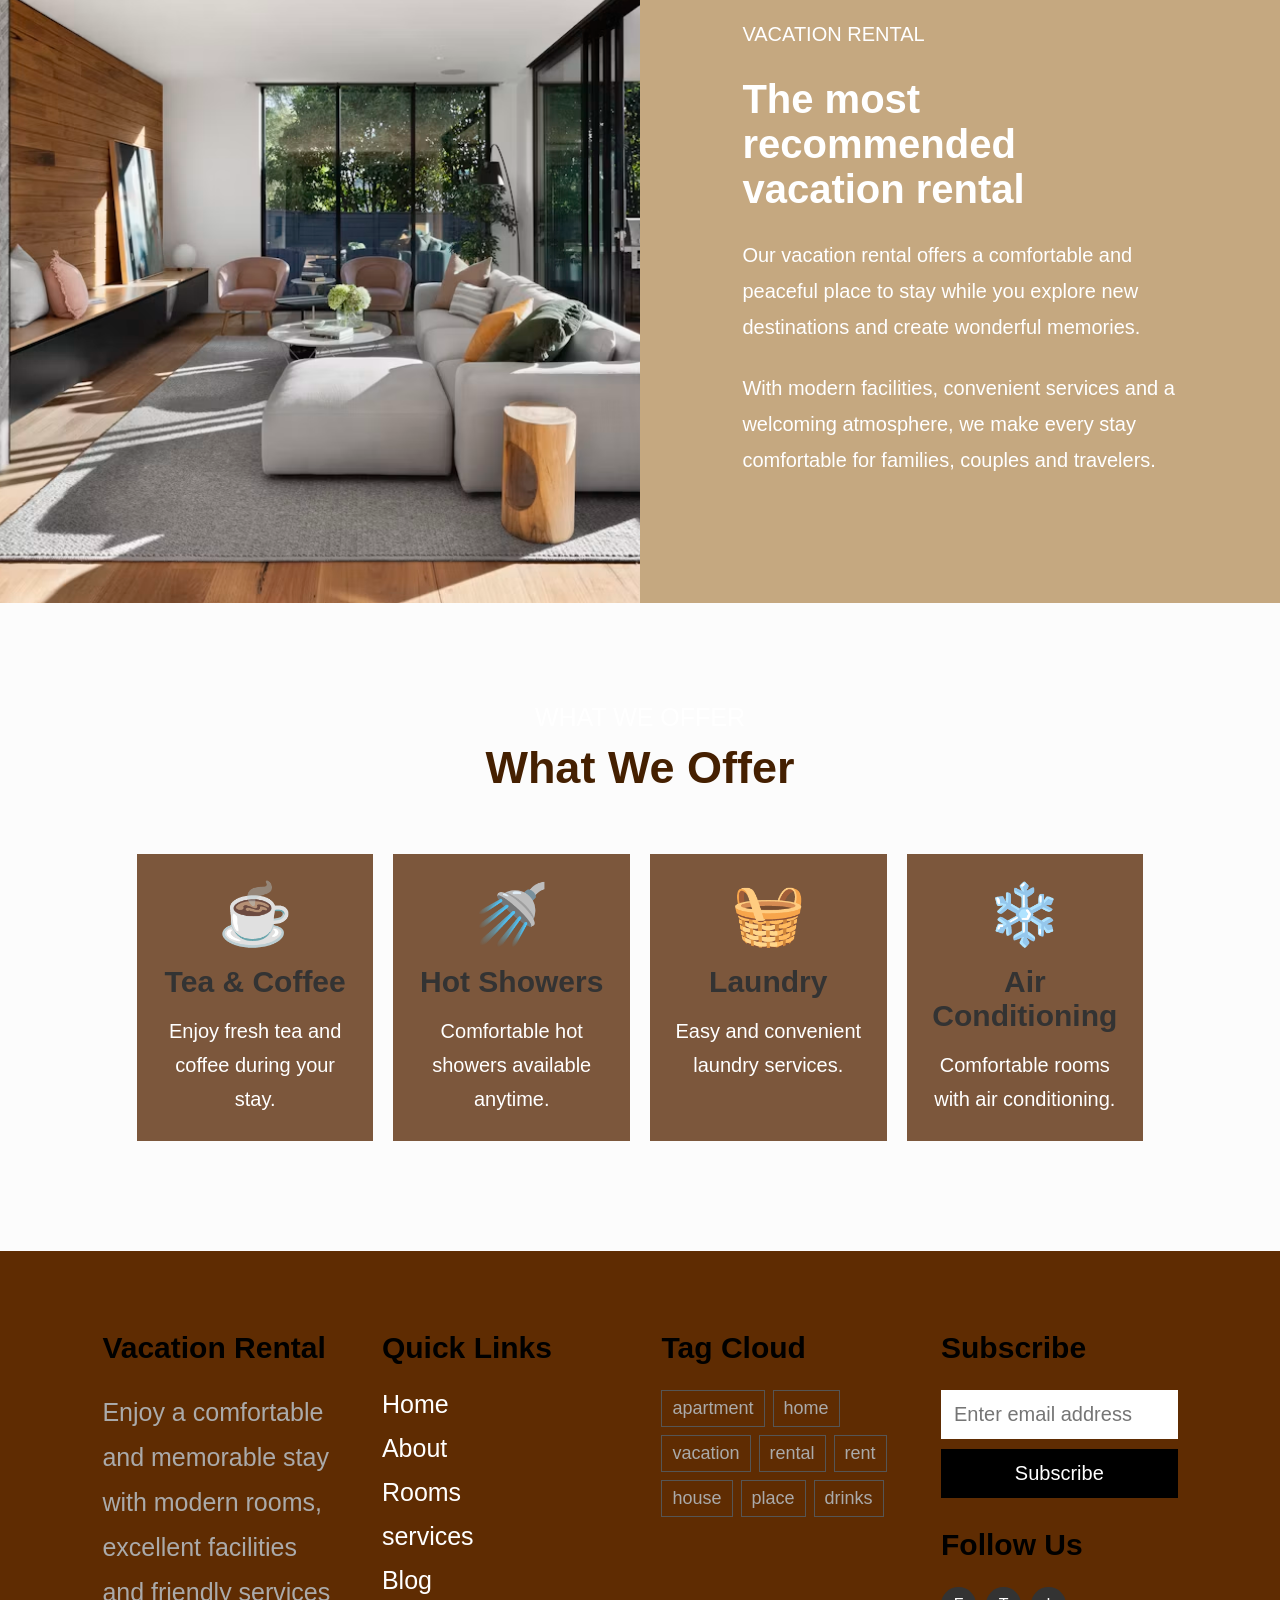
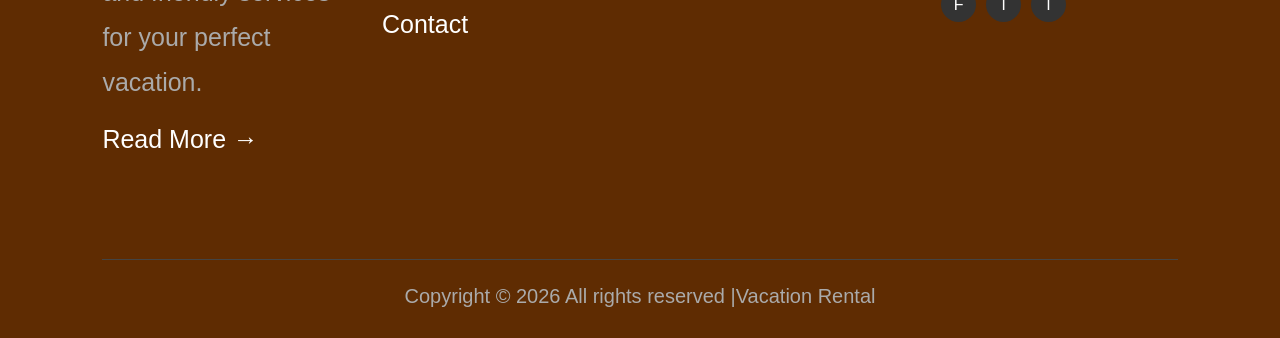
==== commit c6f3eea8: "Add files via upload" ====
--- a/index.html
+++ b/index.html
@@ -68,17 +68,17 @@
     <section class="services">
         <div class="services-container">
             <div class="service-card">
-                <img src="images/maping_direction.png" alt="mapping">
+                <img src="./images/maping_direction.png" alt="mapping">
                 <h3>Map Direction</h3>
                 <p>Find the perfect location and explore beautiful places during your vacation. </p>
             </div>
             <div class="service-card">
-                <img src="images/accom_service.png" alt="accomdation">
+                <img src="./images/accom_service.png" alt="accomdation">
                 <h3>Accommodation Services</h3>
                 <p> Comfortable rooms and apartments designed for your perfect stay.</p>
             </div>
             <div class="service-card">
-                <img src="images/experience.png" alt="experience">
+                <img src="./images/experience.png" alt="experience">
                 <h3>Great Experience</h3>
                 <p>  Enjoy an unforgettable vacation experience  with excellent services.</p>
             </div>
@@ -90,7 +90,7 @@
         <div class="rooms-container">
         <div class="room-card">
              <div class="room-card-front">
-                <img src="images/room1.avif" alt="Suite Room">
+                <img src="./images/room1.avif" alt="Suite Room">
           </div>
            <div class="room-content-back">
                     <p class="room-price"> $120 / night</p>
@@ -106,7 +106,7 @@
         </div>
            <div class="room-card">
                 <div class="room-card-front">
-                    <img src="images/room2.avif"
+                    <img src="./images/room2.avif"
                     alt="Standard Room">
                 </div>
                 <div class="room-content-back">
@@ -122,7 +122,7 @@
                 </div>
             </div>
             <div class="room-card">
-                <div class="room-card-front"><img src="images/room3.avif"alt="Family Room"></div>
+                <div class="room-card-front"><img src="./images/room3.avif"alt="Family Room"></div>
                 <div class="room-content-back">
                     <p class="room-price">$150 / night</p>
                     <h3>Family Room</h3>
@@ -136,7 +136,7 @@
                 </div>
             </div>
             <div class="room-card">
-               <div class="room-card-front"> <img src="images/room4.avif"  alt="Deluxe Room"></div>
+               <div class="room-card-front"> <img src="./images/room4.avif"  alt="Deluxe Room"></div>
                 <div class="room-content-back">
                     <p class="room-price">   $180 / night </p>
                     <h3>Deluxe Room</h3>
@@ -160,7 +160,7 @@
             <div class="testimonial-card">
                 <p>We had a wonderful stay. The apartment was clean, comfortable and located in a beautiful area. Everything we needed was available.</p>
                 <div class="client">
-                    <img src="images/client1.jpg" alt="Client">
+                    <img src="./images/client1.jpg" alt="Client">
                     <div>
                         <h4>Racky Henderson</h4>
                         <span>Customer</span>
@@ -170,7 +170,7 @@
             <div class="testimonial-card">
                 <p>The accommodation was perfect for our family vacation. The rooms were spacious and the service was friendly and helpful.</p>
                 <div class="client">
-                    <img src="images/client2.jpg" alt="Client">
+                    <img src="./images/client2.jpg" alt="Client">
                     <div>
                         <h4>Henry Dee</h4>
                         <span>Customer</span>
@@ -180,7 +180,7 @@
             <div class="testimonial-card">
                 <p>It was a great experience from check-in to check-out. The peaceful surroundings and excellent facilities made our vacation memorable.</p>
                 <div class="client">
-                    <img src="images/client3.jpg" alt="Client">
+                    <img src="./images/client3.jpg" alt="Client">
                     <div>
                         <h4>Mark Huff</h4>
                         <span>Customer</span>
@@ -191,7 +191,7 @@
     </section>
     <section class="about-section" id="about">
         <div class="about-image">
-            <img src="images/recc.avif"
+            <img src="./images/recc.avif"
                 alt="Vacation House">
         </div>
         <div class="about-content">
--- a/index.css
+++ b/index.css
@@ -11,7 +11,7 @@
         linear-gradient(
             rgba(0, 0, 0, 0.1),
             rgba(0, 0, 0, 0.1) ),
-        url("images/home-bg.avif");
+        url("./images/home-bg.avif");
 
     background-attachment: fixed;
     background-size: cover;
